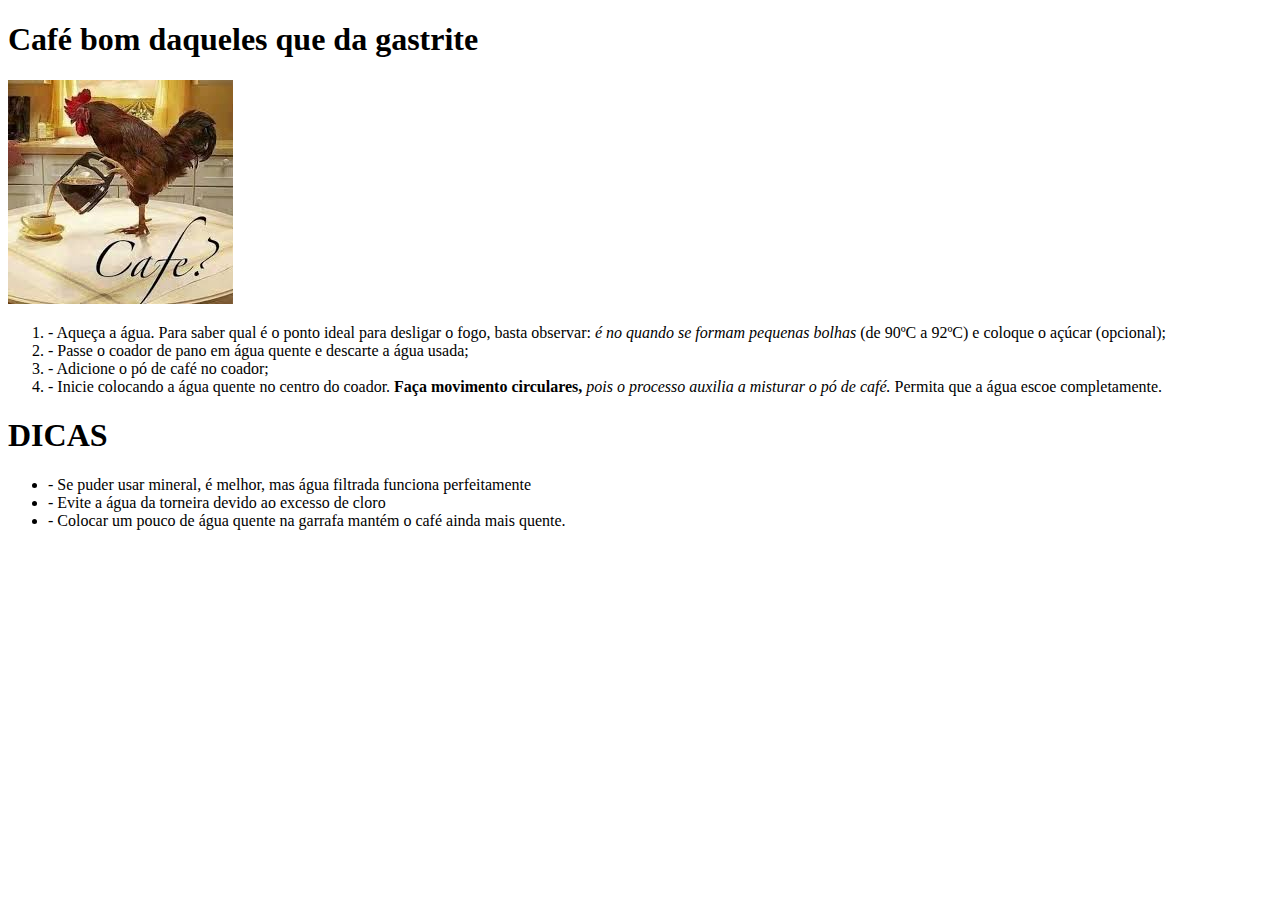
==== index.html @ 5e7da298 "Atualizando Index.html" ====
<!DOCTYPE html>

<html lang="pt-br">
	<head>
		<meta charset="UTF-8" />
		<title>Um bom café</title>
	</head>

	<body>
		<h1>Café bom daqueles que da gastrite</h1>
		<img src="./assets/image/fotocafe.jpg" alt="cafe" />

		<ol>
			<li>
				- Aqueça a água. Para saber qual é o ponto ideal para desligar o fogo, basta observar: <em>é no quando se formam pequenas bolhas</em> (de 90ºC a 92ºC) e coloque o açúcar (opcional);
			</li>

			<li>
				- Passe o coador de pano em água quente e descarte a água usada;
			</li>

			<li>
				- Adicione o pó de café no coador;
			</li>

			<li>
				- Inicie colocando a água quente no centro do coador. <strong>Faça movimento circulares,</strong> <em>pois o processo auxilia a misturar o pó de café.</em> Permita que a água escoe completamente.
			</li>
		</ol>

		<h1>DICAS</h1>
		<ul>
			<li>
				- Se puder usar mineral, é melhor, mas água filtrada funciona perfeitamente
			</li>

			<li>
				- Evite a água da torneira devido ao excesso de cloro
			</li>

			<li>
				- Colocar um pouco de água quente na garrafa mantém o café ainda mais quente.
			</li>
		</ul>	
	</body>
</html>
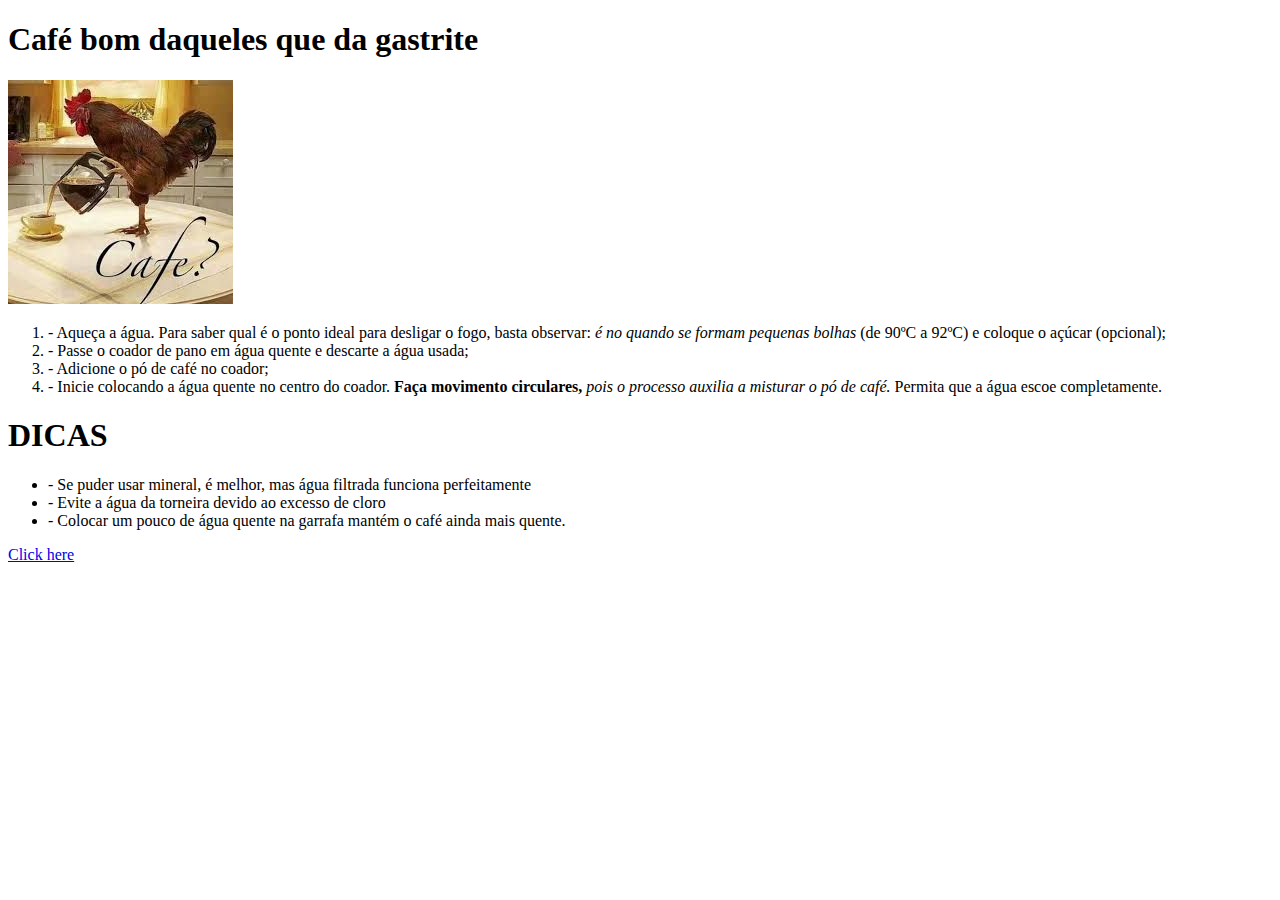
==== commit c9da7c7d: "Add link" ====
--- a/index.html
+++ b/index.html
@@ -42,5 +42,7 @@
 				- Colocar um pouco de água quente na garrafa mantém o café ainda mais quente.
 			</li>
 		</ul>	
+
+		<a href="https://youtu.be/wjTZfbfr3QI?si=OcAhO8LVwy1ijJ5G" target="_Blank" rel="noopener noreferrer">Click here</a>
 	</body>
 </html>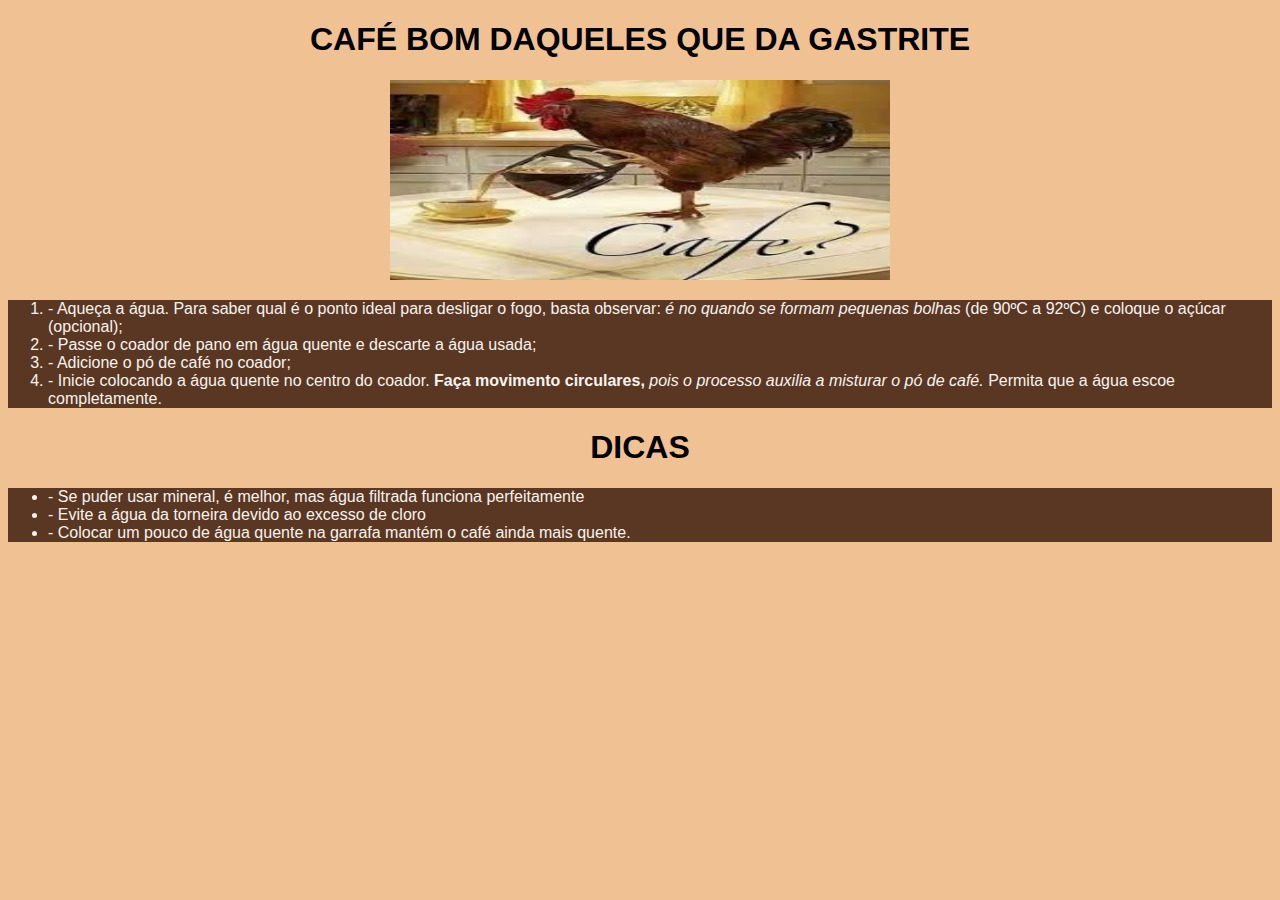
==== commit bc6b41b1: "Adicionando CSS." ====
--- a/index.html
+++ b/index.html
@@ -1,48 +1,59 @@
-<!DOCTYPE html>
+<!doctype html>
 
 <html lang="pt-br">
-	<head>
-		<meta charset="UTF-8" />
-		<title>Um bom café</title>
-	</head>
+  <head>
+    <meta charset="UTF-8" />
+    <title>Um bom café</title>
+    <link rel="stylesheet" href="style.css" />
+  </head>
 
-	<body>
-		<h1>Café bom daqueles que da gastrite</h1>
-		<img src="./assets/image/fotocafe.jpg" alt="cafe" />
+  <body class="fundo">
+    <div class="title01">
+      <h1>CAFÉ BOM DAQUELES QUE DA GASTRITE</h1>
+    </div>
 
-		<ol>
-			<li>
-				- Aqueça a água. Para saber qual é o ponto ideal para desligar o fogo, basta observar: <em>é no quando se formam pequenas bolhas</em> (de 90ºC a 92ºC) e coloque o açúcar (opcional);
-			</li>
+    <div class="img01">
+      <img src="./assets/image/fotocafe.jpg" alt="cafe" class="imagemcafe" />
+    </div>
 
-			<li>
-				- Passe o coador de pano em água quente e descarte a água usada;
-			</li>
+    <div class="pesofont sidebar">
+      <ol>
+        <li>
+          - Aqueça a água. Para saber qual é o ponto ideal para desligar o fogo,
+          basta observar: <em>é no quando se formam pequenas bolhas</em> (de
+          90ºC a 92ºC) e coloque o açúcar (opcional);
+        </li>
 
-			<li>
-				- Adicione o pó de café no coador;
-			</li>
+        <li>
+          - Passe o coador de pano em água quente e descarte a água usada;
+        </li>
 
-			<li>
-				- Inicie colocando a água quente no centro do coador. <strong>Faça movimento circulares,</strong> <em>pois o processo auxilia a misturar o pó de café.</em> Permita que a água escoe completamente.
-			</li>
-		</ol>
+        <li>- Adicione o pó de café no coador;</li>
 
-		<h1>DICAS</h1>
-		<ul>
-			<li>
-				- Se puder usar mineral, é melhor, mas água filtrada funciona perfeitamente
-			</li>
+        <li>
+          - Inicie colocando a água quente no centro do coador.
+          <strong>Faça movimento circulares,</strong>
+          <em>pois o processo auxilia a misturar o pó de café.</em> Permita que
+          a água escoe completamente.
+        </li>
+      </ol>
+    </div>
 
-			<li>
-				- Evite a água da torneira devido ao excesso de cloro
-			</li>
+    <h1 class="title01">DICAS</h1>
+    <div class="pesofont sidebar">
+      <ul>
+        <li>
+          - Se puder usar mineral, é melhor, mas água filtrada funciona
+          perfeitamente
+        </li>
 
-			<li>
-				- Colocar um pouco de água quente na garrafa mantém o café ainda mais quente.
-			</li>
-		</ul>	
+        <li>- Evite a água da torneira devido ao excesso de cloro</li>
 
-		<a href="https://youtu.be/wjTZfbfr3QI?si=OcAhO8LVwy1ijJ5G" target="_Blank" rel="noopener noreferrer">Click here</a>
-	</body>
-</html>+        <li>
+          - Colocar um pouco de água quente na garrafa mantém o café ainda mais
+          quente.
+        </li>
+      </ul>
+    </div>
+  </body>
+</html>
--- a/style.css
+++ b/style.css
@@ -0,0 +1,29 @@
+* {
+  font-family: Verdana, Geneva, Tahoma, sans-serif;
+}
+
+.fundo {
+  background-color: #f0c193;
+}
+
+.title01 {
+  text-align: center;
+}
+
+.img01 {
+  text-align: center;
+}
+
+.imagemcafe {
+  height: 200px;
+  width: 500px;
+}
+
+.pesofont {
+  font-weight: 400;
+  color: #f8f3ee;
+}
+
+.sidebar {
+  background-color: #5a3723;
+}
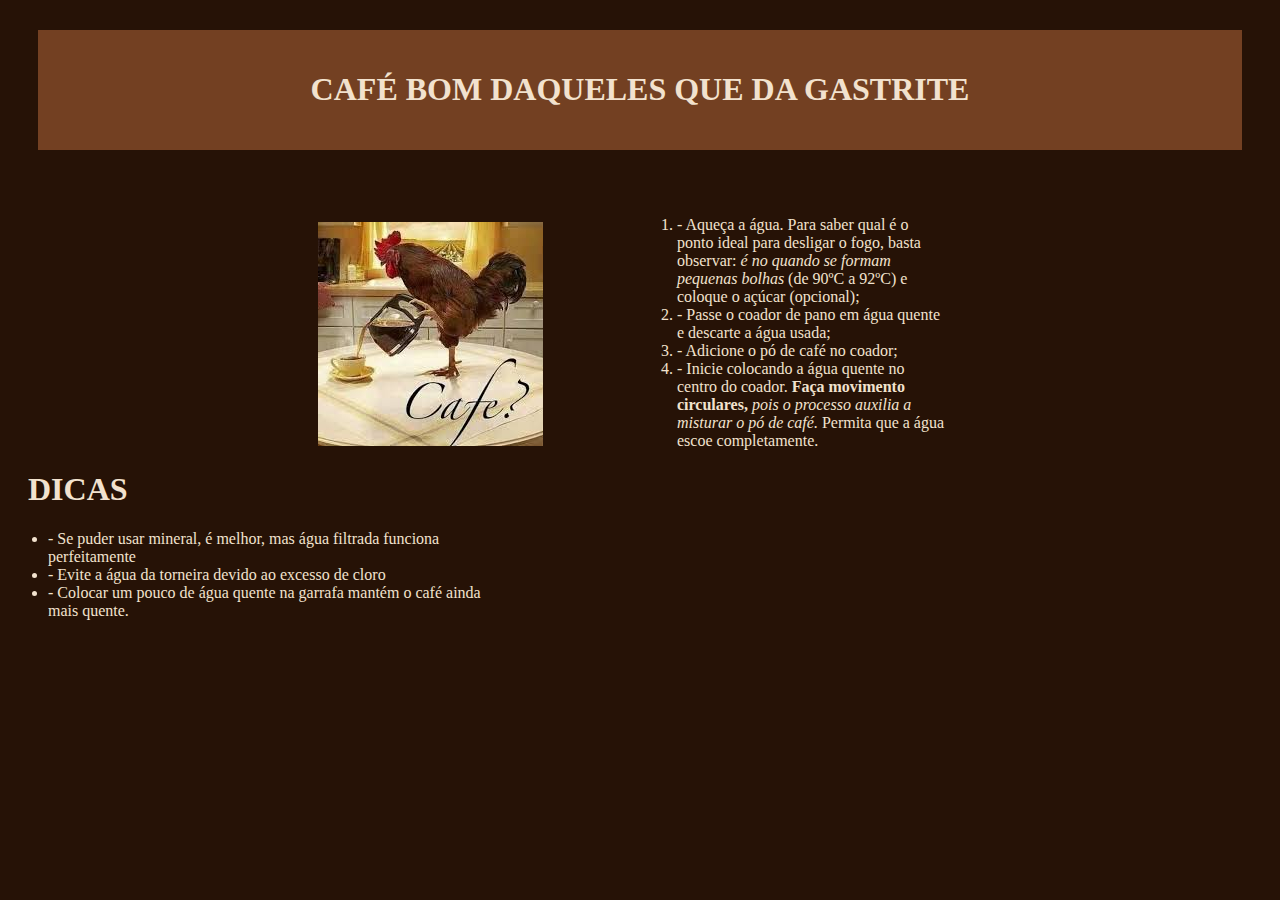
==== commit 642e7655: "Alterando CSS" ====
--- a/index.html
+++ b/index.html
@@ -7,53 +7,57 @@
     <link rel="stylesheet" href="style.css" />
   </head>
 
-  <body class="fundo">
-    <div class="title01">
+  <body class="fundo-total"> 
+    <div class="t-cafebom">
       <h1>CAFÉ BOM DAQUELES QUE DA GASTRITE</h1>
     </div>
 
-    <div class="img01">
-      <img src="./assets/image/fotocafe.jpg" alt="cafe" class="imagemcafe" />
+    <div class="conteiner-img">
+      <img src="./assets/image/fotocafe.jpg" alt="cafe" class="img-quercafe" / >
+
+      <div class="tutorial">
+        <div class="tutorial02" >
+          <ol>
+            <li>
+              - Aqueça a água. Para saber qual é o ponto ideal para desligar o fogo,
+              basta observar: <em>é no quando se formam pequenas bolhas</em> (de
+              90ºC a 92ºC) e coloque o açúcar (opcional);
+            </li>
+
+            <li>
+              - Passe o coador de pano em água quente e descarte a água usada;
+            </li>
+
+            <li>- Adicione o pó de café no coador;</li>
+
+            <li>
+              - Inicie colocando a água quente no centro do coador.
+              <strong>Faça movimento circulares,</strong>
+              <em>pois o processo auxilia a misturar o pó de café.</em> Permita que
+              a água escoe completamente.
+            </li>
+          </ol>
+        </div>
+      </div>
     </div>
 
-    <div class="pesofont sidebar">
-      <ol>
-        <li>
-          - Aqueça a água. Para saber qual é o ponto ideal para desligar o fogo,
-          basta observar: <em>é no quando se formam pequenas bolhas</em> (de
-          90ºC a 92ºC) e coloque o açúcar (opcional);
-        </li>
+    <div class="box-dicas" >
+      <h1 class="dicas">DICAS</h1>
+      <div>
+        <ul>
+          <li>
+            - Se puder usar mineral, é melhor, mas água filtrada funciona
+            perfeitamente
+          </li>
 
-        <li>
-          - Passe o coador de pano em água quente e descarte a água usada;
-        </li>
+          <li>- Evite a água da torneira devido ao excesso de cloro</li>
 
-        <li>- Adicione o pó de café no coador;</li>
-
-        <li>
-          - Inicie colocando a água quente no centro do coador.
-          <strong>Faça movimento circulares,</strong>
-          <em>pois o processo auxilia a misturar o pó de café.</em> Permita que
-          a água escoe completamente.
-        </li>
-      </ol>
-    </div>
-
-    <h1 class="title01">DICAS</h1>
-    <div class="pesofont sidebar">
-      <ul>
-        <li>
-          - Se puder usar mineral, é melhor, mas água filtrada funciona
-          perfeitamente
-        </li>
-
-        <li>- Evite a água da torneira devido ao excesso de cloro</li>
-
-        <li>
-          - Colocar um pouco de água quente na garrafa mantém o café ainda mais
-          quente.
-        </li>
-      </ul>
-    </div>
+          <li>
+            - Colocar um pouco de água quente na garrafa mantém o café ainda mais
+            quente.
+          </li>
+        </ul>
+      </div>
+   </div>
   </body>
-</html>
+</html>--- a/style.css
+++ b/style.css
@@ -1,29 +1,45 @@
-* {
-  font-family: Verdana, Geneva, Tahoma, sans-serif;
+.fundo-total {
+  background-color: #261206;
+  color: #f2e2ce;
 }
 
-.fundo {
-  background-color: #f0c193;
+.t-cafebom {
+  background-color: #734022;
+  text-align: center;
+  color: #f2e2ce;
+  padding: 20px;
+  margin: 30px;
 }
 
-.title01 {
-  text-align: center;
+.img-quercafe {
+  display: inline-block;
+  margin-left: 30px;
+  margin-right: 70px;
 }
 
-.img01 {
-  text-align: center;
+.tutorial {
+  display: inline-block;
+  width: 350px;
+  margin-bottom: 30px;
+  height: 200px;
 }
 
-.imagemcafe {
-  height: 200px;
-  width: 500px;
+.tutorial02 {
+  display: inline-block;
+  margin: 20px;
 }
 
-.pesofont {
-  font-weight: 400;
-  color: #f8f3ee;
+.conteiner-img {
+  padding-left: 280px;
 }
 
-.sidebar {
-  background-color: #5a3723;
+.dicas {
+  margin-left: 20px;
 }
+
+.box-dicas {
+  display: block;
+  width: 500px;
+  height: 70px;
+  padding-bottom: 100px;
+}
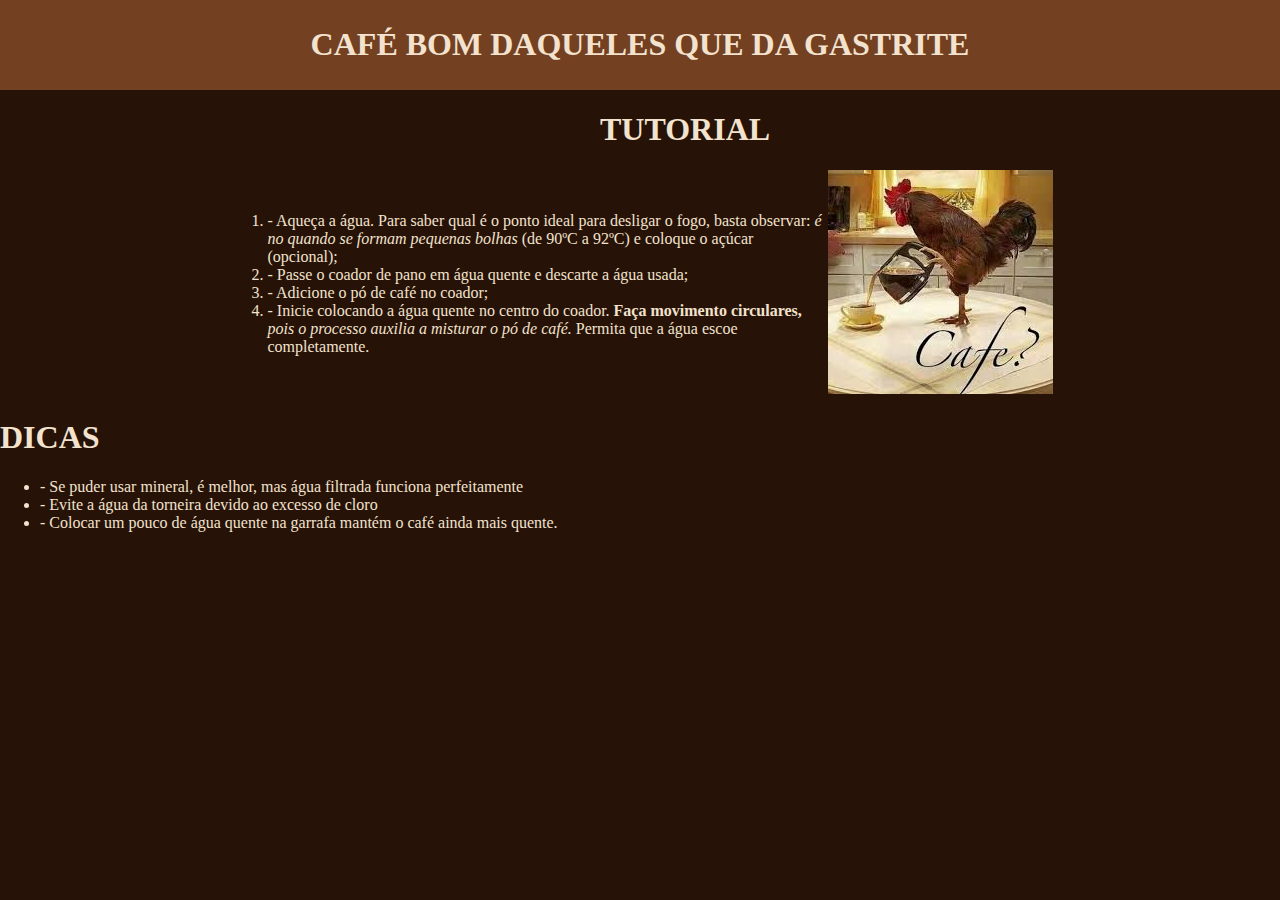
==== commit 8aa95758: "Atualizando o site." ====
--- a/index.html
+++ b/index.html
@@ -1,63 +1,69 @@
 <!doctype html>
 
 <html lang="pt-br">
-  <head>
-    <meta charset="UTF-8" />
-    <title>Um bom café</title>
-    <link rel="stylesheet" href="style.css" />
-  </head>
 
-  <body class="fundo-total"> 
-    <div class="t-cafebom">
-      <h1>CAFÉ BOM DAQUELES QUE DA GASTRITE</h1>
+<head>
+  <meta charset="UTF-8" />
+  <title>Um bom café</title>
+  <link rel="stylesheet" href="style.css" />
+</head>
+
+<body>
+  <!-- Titulo da pagina   -->
+  <div class="cafe-bom-daqueles">
+    <h1>CAFÉ BOM DAQUELES QUE DA GASTRITE</h1>
+  </div>
+
+  <div class="tutorial">
+    <h1>TUTORIAL</h1>
+  </div>
+
+  <div class="container">
+    <div class="lista">
+      <ol>
+        <li>
+          - Aqueça a água. Para saber qual é o ponto ideal para desligar o fogo,
+          basta observar: <em>é no quando se formam pequenas bolhas</em> (de
+          90ºC a 92ºC) e coloque o açúcar (opcional);
+        </li>
+
+        <li>
+          - Passe o coador de pano em água quente e descarte a água usada;
+        </li>
+
+        <li>- Adicione o pó de café no coador;</li>
+
+        <li>
+          - Inicie colocando a água quente no centro do coador.
+          <strong>Faça movimento circulares,</strong>
+          <em>pois o processo auxilia a misturar o pó de café.</em> Permita que
+          a água escoe completamente.
+        </li>
+      </ol>
     </div>
 
-    <div class="conteiner-img">
-      <img src="./assets/image/fotocafe.jpg" alt="cafe" class="img-quercafe" / >
+    <div class="img-quercafe">
+      <img src="./assets/image/fotocafe.jpg" alt="cafe" />
+    </div>
+  </div>
 
-      <div class="tutorial">
-        <div class="tutorial02" >
-          <ol>
-            <li>
-              - Aqueça a água. Para saber qual é o ponto ideal para desligar o fogo,
-              basta observar: <em>é no quando se formam pequenas bolhas</em> (de
-              90ºC a 92ºC) e coloque o açúcar (opcional);
-            </li>
+  <h1 class="dicas-titulo">DICAS</h1>
 
-            <li>
-              - Passe o coador de pano em água quente e descarte a água usada;
-            </li>
+  <div class="dicas">
+    <ul>
+      <li>
+        - Se puder usar mineral, é melhor, mas água filtrada funciona
+        perfeitamente
+      </li>
 
-            <li>- Adicione o pó de café no coador;</li>
+      <li>- Evite a água da torneira devido ao excesso de cloro</li>
 
-            <li>
-              - Inicie colocando a água quente no centro do coador.
-              <strong>Faça movimento circulares,</strong>
-              <em>pois o processo auxilia a misturar o pó de café.</em> Permita que
-              a água escoe completamente.
-            </li>
-          </ol>
-        </div>
-      </div>
-    </div>
+      <li>
+        - Colocar um pouco de água quente na garrafa mantém o café ainda mais
+        quente.
+      </li>
+    </ul>
+  </div>
+</body>
 
-    <div class="box-dicas" >
-      <h1 class="dicas">DICAS</h1>
-      <div>
-        <ul>
-          <li>
-            - Se puder usar mineral, é melhor, mas água filtrada funciona
-            perfeitamente
-          </li>
-
-          <li>- Evite a água da torneira devido ao excesso de cloro</li>
-
-          <li>
-            - Colocar um pouco de água quente na garrafa mantém o café ainda mais
-            quente.
-          </li>
-        </ul>
-      </div>
-   </div>
-  </body>
-</html>+</html>
--- a/style.css
+++ b/style.css
@@ -1,45 +1,32 @@
-.fundo-total {
+body {
   background-color: #261206;
   color: #f2e2ce;
+  margin: 0px;
 }
 
-.t-cafebom {
+.cafe-bom-daqueles {
   background-color: #734022;
   text-align: center;
   color: #f2e2ce;
-  padding: 20px;
-  margin: 30px;
+  padding: 5px;
+}
+
+.tutorial {
+  padding-left: 600px;
+}
+
+.container {
+  display: flex;
+  align-items: center;
+  justify-content: center;
+}
+
+.lista {
+  display: inline-block;
+  width: 600px;
+  /* padding-left: 300px; */
 }
 
 .img-quercafe {
   display: inline-block;
-  margin-left: 30px;
-  margin-right: 70px;
 }
-
-.tutorial {
-  display: inline-block;
-  width: 350px;
-  margin-bottom: 30px;
-  height: 200px;
-}
-
-.tutorial02 {
-  display: inline-block;
-  margin: 20px;
-}
-
-.conteiner-img {
-  padding-left: 280px;
-}
-
-.dicas {
-  margin-left: 20px;
-}
-
-.box-dicas {
-  display: block;
-  width: 500px;
-  height: 70px;
-  padding-bottom: 100px;
-}
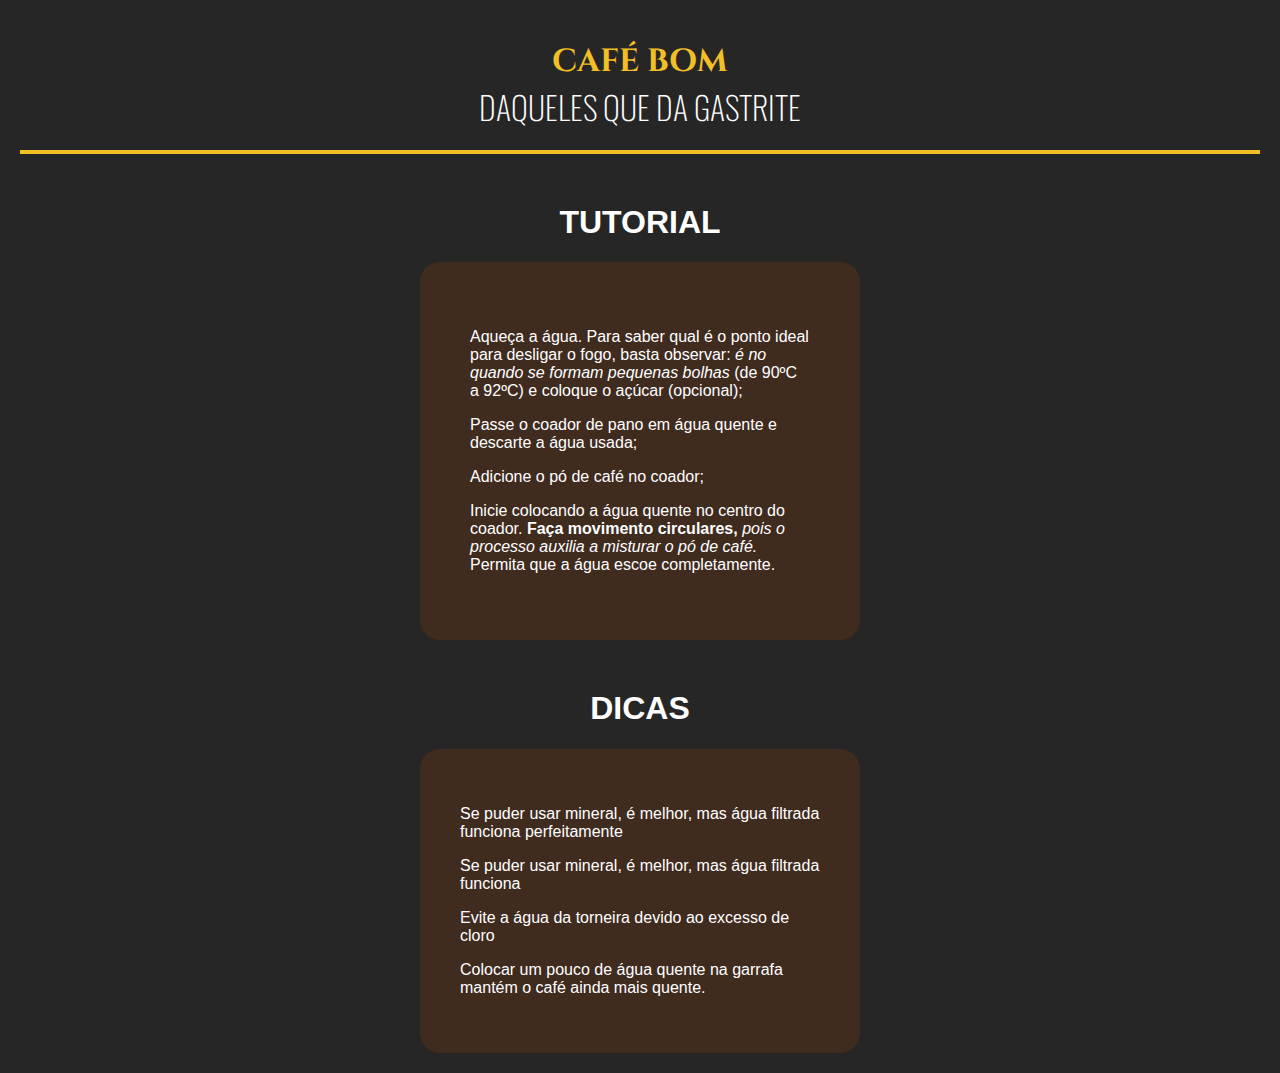
==== commit 2f5d6b11: "Atualizando site" ====
--- a/index.html
+++ b/index.html
@@ -9,60 +9,61 @@
 </head>
 
 <body>
-  <!-- Titulo da pagina   -->
+  <!-- Titulo principal  -->
   <div class="cafe-bom-daqueles">
-    <h1>CAFÉ BOM DAQUELES QUE DA GASTRITE</h1>
+    <h1 class="cafe-bom">CAFÉ BOM</h1>
+    <h1 class="daqueles">DAQUELES QUE DA GASTRITE</h1>
   </div>
 
-  <div class="tutorial">
+  <div class="linha"></div>
+
+  <!-- Titulo -->
+  <div class="tutorial-titulo">
     <h1>TUTORIAL</h1>
   </div>
 
-  <div class="container">
-    <div class="lista">
-      <ol>
-        <li>
-          - Aqueça a água. Para saber qual é o ponto ideal para desligar o fogo,
-          basta observar: <em>é no quando se formam pequenas bolhas</em> (de
-          90ºC a 92ºC) e coloque o açúcar (opcional);
-        </li>
+  <!-- Lista  -->
+  <div class="tutorial-texto">
+    <p>
+      Aqueça a água. Para saber qual é o ponto ideal para desligar o fogo,
+      basta observar: <em>é no quando se formam pequenas bolhas</em> (de
+      90ºC a 92ºC) e coloque o açúcar (opcional);
+    </p>
 
-        <li>
-          - Passe o coador de pano em água quente e descarte a água usada;
-        </li>
+    <p>
+      Passe o coador de pano em água quente e descarte a água usada;
+    </p>
 
-        <li>- Adicione o pó de café no coador;</li>
+    <p>Adicione o pó de café no coador;</p>
 
-        <li>
-          - Inicie colocando a água quente no centro do coador.
-          <strong>Faça movimento circulares,</strong>
-          <em>pois o processo auxilia a misturar o pó de café.</em> Permita que
-          a água escoe completamente.
-        </li>
-      </ol>
-    </div>
-
-    <div class="img-quercafe">
-      <img src="./assets/image/fotocafe.jpg" alt="cafe" />
-    </div>
+    <p>
+      Inicie colocando a água quente no centro do coador.
+      <strong>Faça movimento circulares,</strong>
+      <em>pois o processo auxilia a misturar o pó de café.</em> Permita que
+      a água escoe completamente.
+    </p>
   </div>
 
   <h1 class="dicas-titulo">DICAS</h1>
 
-  <div class="dicas">
-    <ul>
-      <li>
-        - Se puder usar mineral, é melhor, mas água filtrada funciona
-        perfeitamente
-      </li>
+  <div class="dicas-texto">
+    <p>
+      Se puder usar mineral, é melhor, mas água filtrada funciona
+      perfeitamente
+    </p>
 
-      <li>- Evite a água da torneira devido ao excesso de cloro</li>
+    <p>
+      Se puder usar mineral, é melhor, mas água filtrada funciona
+    </p>
 
-      <li>
-        - Colocar um pouco de água quente na garrafa mantém o café ainda mais
-        quente.
-      </li>
-    </ul>
+    <p>
+      Evite a água da torneira devido ao excesso de cloro
+    </p>
+
+    <p>
+      Colocar um pouco de água quente na garrafa mantém o café ainda mais
+      quente.
+    </p>
   </div>
 </body>
 
--- a/style.css
+++ b/style.css
@@ -1,32 +1,61 @@
+@import url('https://fonts.googleapis.com/css2?family=Alfa+Slab+One&family=Cinzel&display=swap');
+/* @import url('https://fonts.googleapis.com/css2?family=Alfa+Slab+One&family=Cinzel&display=swap'); */
+@import url('https://fonts.googleapis.com/css2?family=Alfa+Slab+One&family=Cinzel&family=Oswald:wght@700&display=swap');
+
 body {
-  background-color: #261206;
-  color: #f2e2ce;
+  background-color: #262626;
+  color: white;
+  font-family: arial;
+  margin: 20px;
+}
+
+.cafe-bom-daqueles {
+  display: flex;
+  flex-direction: column;
+  padding: 20px;
+  align-items: center;
+}
+
+.cafe-bom {
+  display: flex;
+  font-family: 'Cinzel', serif;
+  margin: 0px;
+  color: #F2BF27;
+}
+
+.daqueles {
+  display: flex;
+  font-family: 'Oswald', sans-serif;
+  font-weight: 100;
   margin: 0px;
 }
 
-.cafe-bom-daqueles {
-  background-color: #734022;
-  text-align: center;
-  color: #f2e2ce;
-  padding: 5px;
+.linha {
+  border: 2px solid #F2BF27;
 }
 
-.tutorial {
-  padding-left: 600px;
+.tutorial-titulo {
+  text-align: center;
+  margin-top: 50px;
 }
 
-.container {
-  display: flex;
-  align-items: center;
-  justify-content: center;
+.tutorial-texto {
+  margin-left: 400px;
+  margin-right: 400px;
+  padding: 50px;
+  background-color: #402B1F;
+  border-radius: 20px;
 }
 
-.lista {
-  display: inline-block;
-  width: 600px;
-  /* padding-left: 300px; */
+.dicas-texto {
+  margin-left: 400px;
+  margin-right: 400px;
+  padding: 40px;
+  background-color: #402B1F;
+  border-radius: 20px;
 }
 
-.img-quercafe {
-  display: inline-block;
+.dicas-titulo {
+  text-align: center;
+  margin-top: 50px;
 }
